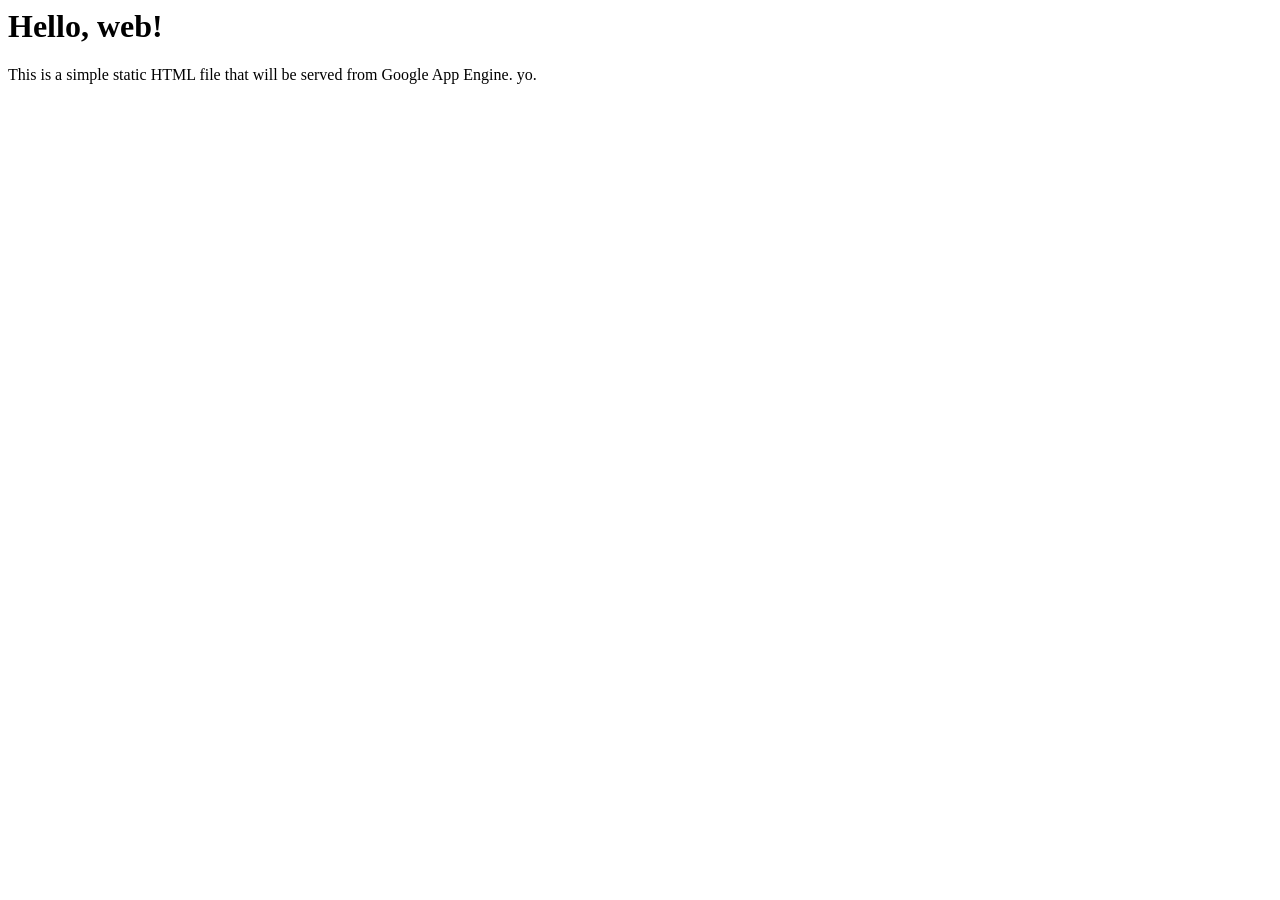
==== devlonduthie-com/www/index.html @ cc48f500 "Progress" ====
<html>
  <head>
    <title>Hello, web!</title>
    <link rel="stylesheet" type="text/css" href="/css/style.css">
  </head>
  <body>
    <h1>Hello, web!</h1>
    <p>
      This is a simple static HTML file that will be served from Google App
      Engine. yo.
    </p>
  </body>
</html>
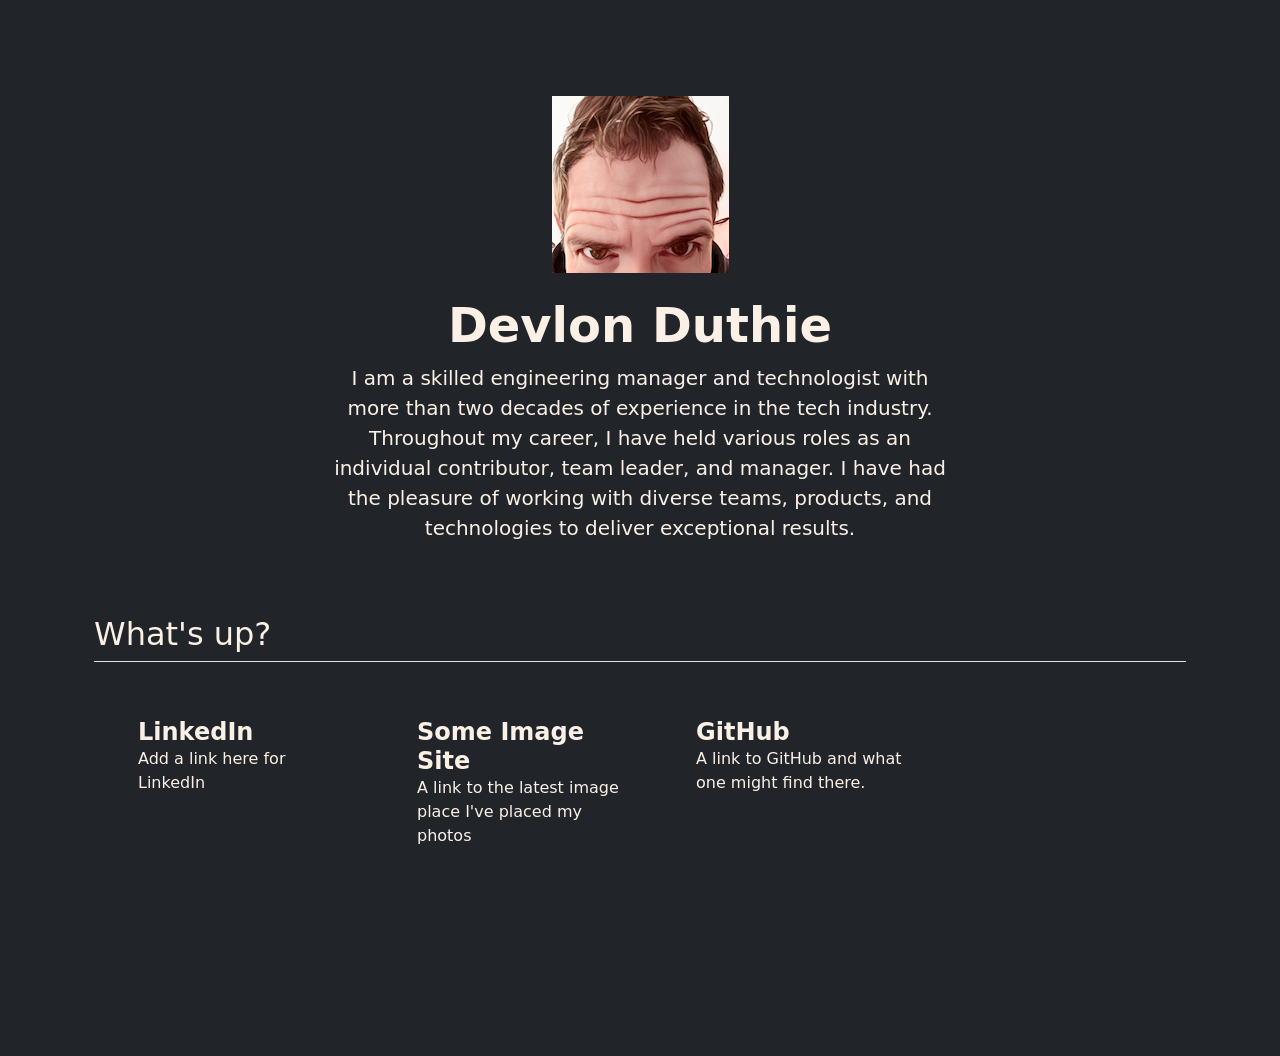
==== commit 37663400: "Adds bootstrap and basic content" ====
--- a/devlonduthie-com/www/index.html
+++ b/devlonduthie-com/www/index.html
@@ -1,13 +1,143 @@
-<html>
+<!doctype html>
+<html lang="en">
   <head>
-    <title>Hello, web!</title>
-    <link rel="stylesheet" type="text/css" href="/css/style.css">
+    <meta charset="utf-8">
+    <meta name="viewport" content="width=device-width, initial-scale=1">
+    <title>Hello, web</title>
+    <link href="https://cdn.jsdelivr.net/npm/bootstrap@5.3.0-alpha3/dist/css/bootstrap.min.css" rel="stylesheet" integrity="sha384-KK94CHFLLe+nY2dmCWGMq91rCGa5gtU4mk92HdvYe+M/SXH301p5ILy+dN9+nJOZ" crossorigin="anonymous">
+
+    <style>
+      body {
+        background-color: #212529;
+        color: linen;
+      }
+
+      .text-body-emphasis {
+        color: linen !important
+      }
+
+      .bd-placeholder-img {
+        font-size: 1.125rem;
+        text-anchor: middle;
+        -webkit-user-select: none;
+        -moz-user-select: none;
+        user-select: none;
+      }
+
+      @media (min-width: 768px) {
+        .bd-placeholder-img-lg {
+          font-size: 3.5rem;
+        }
+      }
+
+      .b-example-divider {
+        width: 100%;
+        height: 3rem;
+        background-color: rgba(0, 0, 0, .1);
+        border: solid rgba(0, 0, 0, .15);
+        border-width: 1px 0;
+        box-shadow: inset 0 .5em 1.5em rgba(0, 0, 0, .1), inset 0 .125em .5em rgba(0, 0, 0, .15);
+      }
+
+      .b-example-vr {
+        flex-shrink: 0;
+        width: 1.5rem;
+        height: 100vh;
+      }
+
+      .bi {
+        vertical-align: -.125em;
+        fill: currentColor;
+      }
+
+      .nav-scroller {
+        position: relative;
+        z-index: 2;
+        height: 2.75rem;
+        overflow-y: hidden;
+      }
+
+      .nav-scroller .nav {
+        display: flex;
+        flex-wrap: nowrap;
+        padding-bottom: 1rem;
+        margin-top: -1px;
+        overflow-x: auto;
+        text-align: center;
+        white-space: nowrap;
+        -webkit-overflow-scrolling: touch;
+      }
+
+      .btn-bd-primary {
+        --bd-violet-bg: #712cf9;
+        --bd-violet-rgb: 112.520718, 44.062154, 249.437846;
+
+        --bs-btn-font-weight: 600;
+        --bs-btn-color: var(--bs-white);
+        --bs-btn-bg: var(--bd-violet-bg);
+        --bs-btn-border-color: var(--bd-violet-bg);
+        --bs-btn-hover-color: var(--bs-white);
+        --bs-btn-hover-bg: #6528e0;
+        --bs-btn-hover-border-color: #6528e0;
+        --bs-btn-focus-shadow-rgb: var(--bd-violet-rgb);
+        --bs-btn-active-color: var(--bs-btn-hover-color);
+        --bs-btn-active-bg: #5a23c8;
+        --bs-btn-active-border-color: #5a23c8;
+      }
+      .bd-mode-toggle {
+        z-index: 1500;
+      }
+
+      @media (min-width: 992px) {
+        .rounded-lg-3 { border-radius: .3rem; }
+      }
+    </style>
+
   </head>
   <body>
-    <h1>Hello, web!</h1>
-    <p>
-      This is a simple static HTML file that will be served from Google App
-      Engine. yo.
-    </p>
+
+    <main>
+    
+      <div class="px-4 py-5 my-5 text-center">
+        <img class="d-block mx-auto mb-4" src="images/devlon.png" alt="">
+        <h1 class="display-5 fw-bold text-body-emphasis">Devlon Duthie</h1>
+        <div class="col-lg-6 mx-auto">
+          <p class="lead mb-4">I am a skilled engineering manager and technologist with more than two decades of experience in the tech industry. Throughout my career, I have held various roles as an individual contributor, team leader, and manager. I have had the pleasure of working with diverse teams, products, and technologies to deliver exceptional results.
+          </p>
+        </div>
+
+        <div class="container px-4 py-5 text-start" id="icon-grid">
+          <h2 class="pb-2 border-bottom">What's up?</h2>
+      
+          <div class="row row-cols-1 row-cols-sm-2 row-cols-md-3 row-cols-lg-4 g-4 py-5">
+            <div class="col d-flex align-items-start">
+              <svg class="bi text-body-secondary flex-shrink-0 me-3" width="1.75em" height="1.75em"><use xlink:href="#bootstrap"></use></svg>
+              <div>
+                <h3 class="fw-bold mb-0 fs-4">LinkedIn</h3>
+                <p>Add a link here for LinkedIn</p>
+              </div>
+            </div>
+            <div class="col d-flex align-items-start">
+              <svg class="bi text-body-secondary flex-shrink-0 me-3" width="1.75em" height="1.75em"><use xlink:href="#cpu-fill"></use></svg>
+              <div>
+                <h3 class="fw-bold mb-0 fs-4">Some Image Site</h3>
+                <p>A link to the latest image place I've placed my photos</p>
+              </div>
+            </div>
+            <div class="col d-flex align-items-start">
+              <svg class="bi text-body-secondary flex-shrink-0 me-3" width="1.75em" height="1.75em"><use xlink:href="#calendar3"></use></svg>
+              <div>
+                <h3 class="fw-bold mb-0 fs-4">GitHub</h3>
+                <p>A link to GitHub and what one might find there.</p>
+              </div>
+            </div>
+          </div>
+        </div>
+
+      </div>
+    
+    </main>
+
+    <script src="https://cdn.jsdelivr.net/npm/bootstrap@5.3.0-alpha3/dist/js/bootstrap.bundle.min.js" integrity="sha384-ENjdO4Dr2bkBIFxQpeoTz1HIcje39Wm4jDKdf19U8gI4ddQ3GYNS7NTKfAdVQSZe" crossorigin="anonymous"></script>
   </body>
 </html>
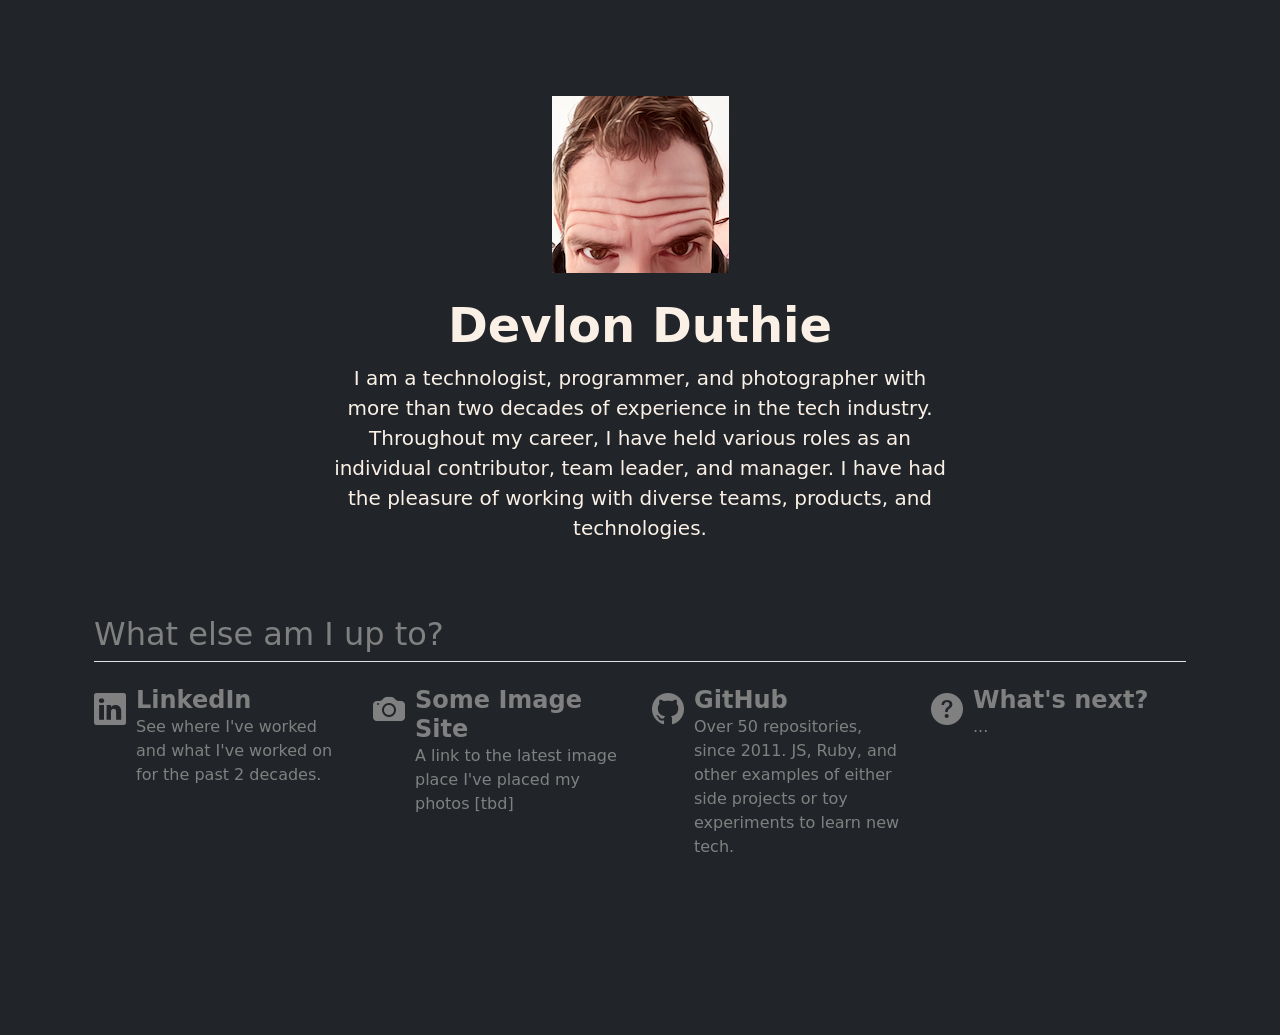
==== commit 0f08a58c: "Adds more content" ====
--- a/devlonduthie-com/www/index.html
+++ b/devlonduthie-com/www/index.html
@@ -4,6 +4,7 @@
     <meta charset="utf-8">
     <meta name="viewport" content="width=device-width, initial-scale=1">
     <title>Hello, web</title>
+    <link rel="stylesheet" href="https://cdn.jsdelivr.net/npm/bootstrap-icons@1.10.5/font/bootstrap-icons.css">
     <link href="https://cdn.jsdelivr.net/npm/bootstrap@5.3.0-alpha3/dist/css/bootstrap.min.css" rel="stylesheet" integrity="sha384-KK94CHFLLe+nY2dmCWGMq91rCGa5gtU4mk92HdvYe+M/SXH301p5ILy+dN9+nJOZ" crossorigin="anonymous">
 
     <style>
@@ -24,6 +25,14 @@
         user-select: none;
       }
 
+      #icon-grid {
+        color: gray;
+      }
+
+      a {
+        text-decoration: none;
+        color: grey;
+      }
       @media (min-width: 768px) {
         .bd-placeholder-img-lg {
           font-size: 3.5rem;
@@ -102,35 +111,53 @@
         <img class="d-block mx-auto mb-4" src="images/devlon.png" alt="">
         <h1 class="display-5 fw-bold text-body-emphasis">Devlon Duthie</h1>
         <div class="col-lg-6 mx-auto">
-          <p class="lead mb-4">I am a skilled engineering manager and technologist with more than two decades of experience in the tech industry. Throughout my career, I have held various roles as an individual contributor, team leader, and manager. I have had the pleasure of working with diverse teams, products, and technologies to deliver exceptional results.
+          <p class="lead mb-4">I am a technologist, programmer, and photographer with more than two decades of experience in the tech industry. Throughout my career, I have held various roles as an individual contributor, team leader, and manager. I have had the pleasure of working with diverse teams, products, and technologies.
           </p>
         </div>
 
         <div class="container px-4 py-5 text-start" id="icon-grid">
-          <h2 class="pb-2 border-bottom">What's up?</h2>
+          <h2 class="pb-2 border-bottom">What else am I up to?</h2>
       
-          <div class="row row-cols-1 row-cols-sm-2 row-cols-md-3 row-cols-lg-4 g-4 py-5">
+          <div class="row row-cols-1 row-cols-sm-2 row-cols-md-3 row-cols-lg-4 g-4 py-3">
+            
             <div class="col d-flex align-items-start">
-              <svg class="bi text-body-secondary flex-shrink-0 me-3" width="1.75em" height="1.75em"><use xlink:href="#bootstrap"></use></svg>
+              <i class="bi-linkedin" style="font-size: 2rem; margin-right: 10px;"></i>
               <div>
-                <h3 class="fw-bold mb-0 fs-4">LinkedIn</h3>
-                <p>Add a link here for LinkedIn</p>
+                <a href="https://www.linkedin.com/in/devlonduthie/" target="_blank">
+                  <h3 class="fw-bold mb-0 fs-4">LinkedIn</h3>
+                  <p>See where I've worked and what I've worked on for the past 2 decades.</p>
+                </a>
               </div>
             </div>
+
             <div class="col d-flex align-items-start">
-              <svg class="bi text-body-secondary flex-shrink-0 me-3" width="1.75em" height="1.75em"><use xlink:href="#cpu-fill"></use></svg>
+              <i class="bi-camera-fill" style="font-size: 2rem; margin-right: 10px;"></i>
               <div>
                 <h3 class="fw-bold mb-0 fs-4">Some Image Site</h3>
-                <p>A link to the latest image place I've placed my photos</p>
+                <p>A link to the latest image place I've placed my photos [tbd]</p>
               </div>
             </div>
+
             <div class="col d-flex align-items-start">
-              <svg class="bi text-body-secondary flex-shrink-0 me-3" width="1.75em" height="1.75em"><use xlink:href="#calendar3"></use></svg>
+              <i class="bi-github" style="font-size: 2rem; margin-right: 10px;"></i>
               <div>
-                <h3 class="fw-bold mb-0 fs-4">GitHub</h3>
-                <p>A link to GitHub and what one might find there.</p>
+                <a href="https://github.com/duthied" target="_blank">
+                  <h3 class="fw-bold mb-0 fs-4">GitHub</h3>
+                  <p>Over 50 repositories, since 2011. JS, Ruby, and other examples of either side projects or toy experiments to learn new tech.</p>
+                </a>
               </div>
             </div>
+
+            <div class="col d-flex align-items-start">
+              <i class="bi-question-circle-fill" style="font-size: 2rem; margin-right: 10px;"></i>
+              <div>
+                <a href="https://github.com/duthied" target="_blank">
+                  <h3 class="fw-bold mb-0 fs-4">What's next?</h3>
+                  <p>...</p>
+                </a>
+              </div>
+            </div>
+
           </div>
         </div>
 
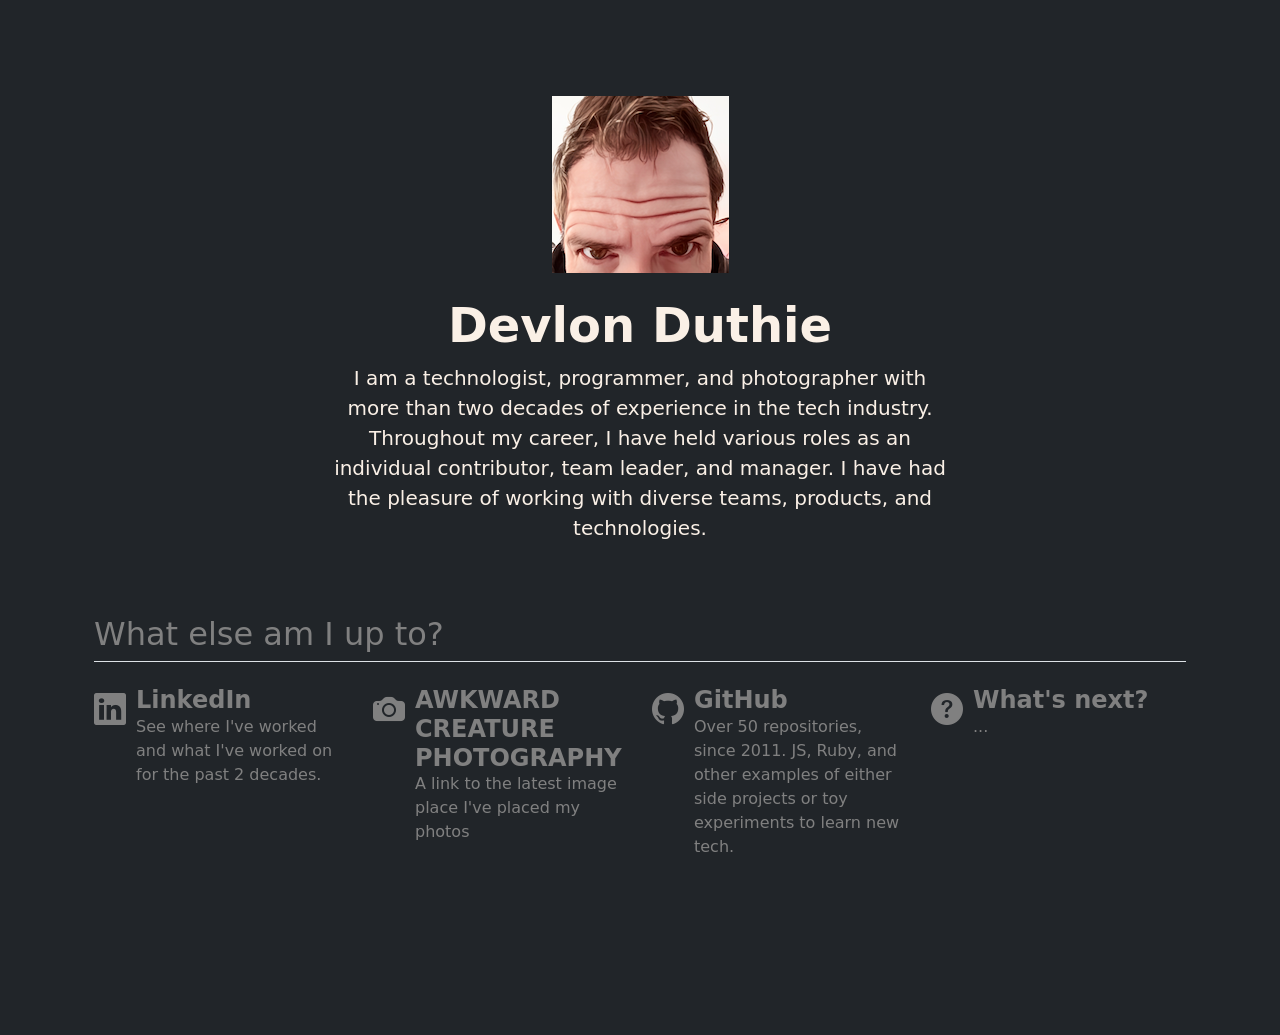
==== commit 4b7074f9: "Update index.html Adds link to AWKWARD CREATURE PHOTOGRAPHY" ====
--- a/devlonduthie-com/www/index.html
+++ b/devlonduthie-com/www/index.html
@@ -133,8 +133,10 @@
             <div class="col d-flex align-items-start">
               <i class="bi-camera-fill" style="font-size: 2rem; margin-right: 10px;"></i>
               <div>
-                <h3 class="fw-bold mb-0 fs-4">Some Image Site</h3>
-                <p>A link to the latest image place I've placed my photos [tbd]</p>
+                <a href="https://gallery.awkward-creature.com/public/highlights/" target="_blank">
+                  <h3 class="fw-bold mb-0 fs-4">AWKWARD CREATURE PHOTOGRAPHY</h3>
+                  <p>A link to the latest image place I've placed my photos</p>
+                </a>
               </div>
             </div>
 
@@ -167,4 +169,4 @@
 
     <script src="https://cdn.jsdelivr.net/npm/bootstrap@5.3.0-alpha3/dist/js/bootstrap.bundle.min.js" integrity="sha384-ENjdO4Dr2bkBIFxQpeoTz1HIcje39Wm4jDKdf19U8gI4ddQ3GYNS7NTKfAdVQSZe" crossorigin="anonymous"></script>
   </body>
-</html>+</html>
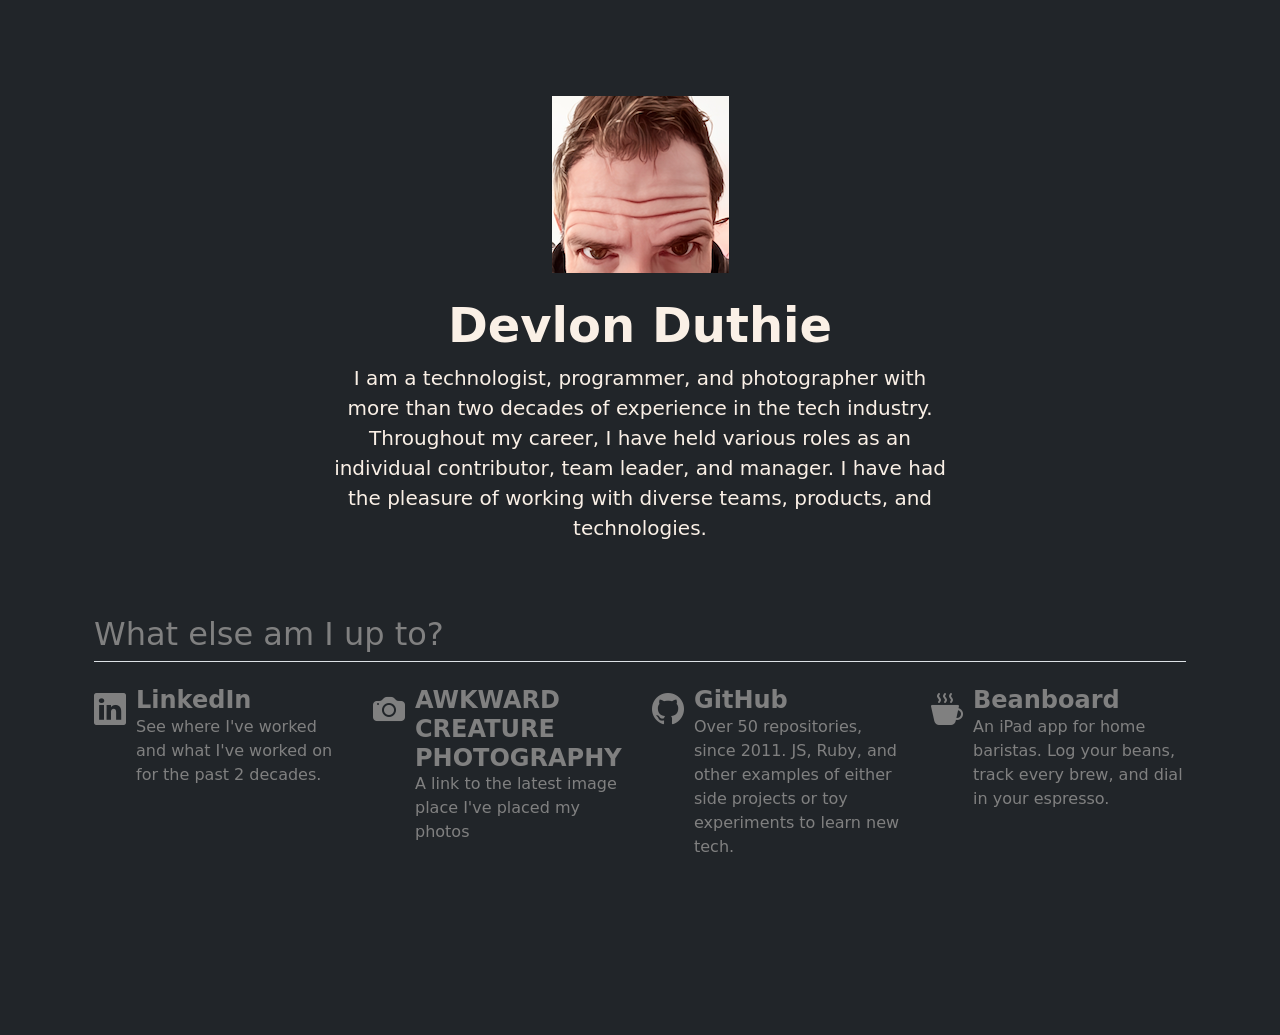
==== commit d0bb5a4c: "Coming soon banner" ====
--- a/devlonduthie-com/www/index.html
+++ b/devlonduthie-com/www/index.html
@@ -1,6 +1,15 @@
 <!doctype html>
 <html lang="en">
   <head>
+    <!-- Google tag (gtag.js) -->
+    <script async src="https://www.googletagmanager.com/gtag/js?id=G-G5M6TZ41D6"></script>
+    <script>
+      window.dataLayer = window.dataLayer || [];
+      function gtag(){dataLayer.push(arguments);}
+      gtag('js', new Date());
+
+      gtag('config', 'G-G5M6TZ41D6');
+    </script>
     <meta charset="utf-8">
     <meta name="viewport" content="width=device-width, initial-scale=1">
     <title>Hello, web</title>
@@ -151,11 +160,11 @@
             </div>
 
             <div class="col d-flex align-items-start">
-              <i class="bi-question-circle-fill" style="font-size: 2rem; margin-right: 10px;"></i>
+              <i class="bi-cup-hot-fill" style="font-size: 2rem; margin-right: 10px;"></i>
               <div>
-                <a href="https://github.com/duthied" target="_blank">
-                  <h3 class="fw-bold mb-0 fs-4">What's next?</h3>
-                  <p>...</p>
+                <a href="/beanboard/">
+                  <h3 class="fw-bold mb-0 fs-4">Beanboard</h3>
+                  <p>An iPad app for home baristas. Log your beans, track every brew, and dial in your espresso.</p>
                 </a>
               </div>
             </div>
